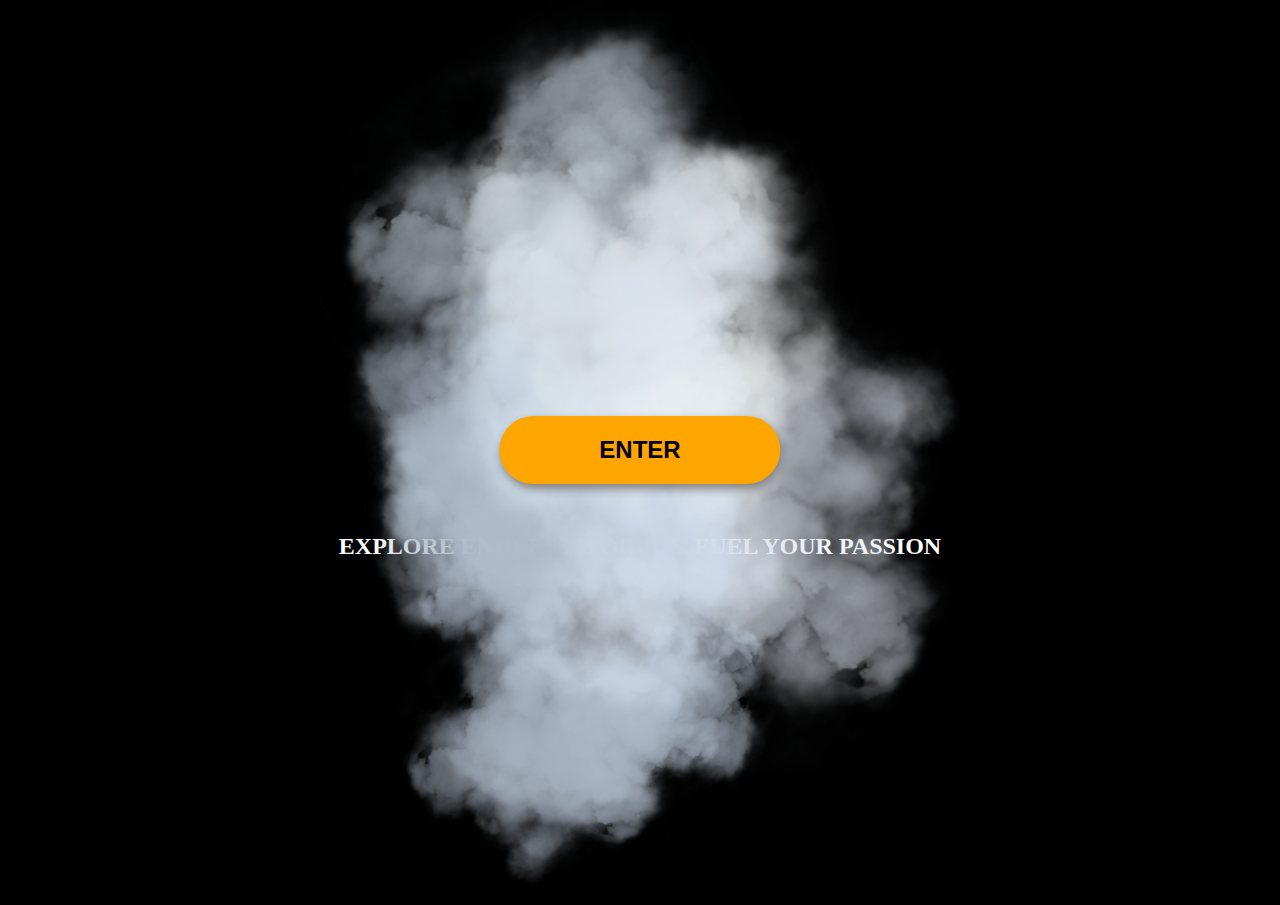
==== index.html @ e85dbc7e "switched names to see if I enter the new page first" ====
<!DOCTYPE html>
<html lang="en">
<head>
    <meta charset="UTF-8">
    <meta name="viewport" content="width=device-width, initial-scale=1.0">
    <title>GameHub</title>
    <link href="/css/smoke.css" rel="stylesheet">
    <link href="/css/landingpage.css" rel="stylesheet">
    <link rel="icon" type="image/x-icon" href="/images/GameHub_Logo_white_text.png">
</head>
<body>
    <h2 class="motivation-landing">EXPLORE ENDLESS WORLDS. FUEL YOUR PASSION</h2>
    <div class="landing-container"> <a href="/index.html"><button type="button" class="enter-index">ENTER</button></a>
        <img class="smoke-1" src="/images/pssmoke.png" alt="smoke">
    </div>
      
</body>
</html>
---- css/smoke.css ----
.smoke-1{
    width: 50%;
    height: 100%;
    object-fit:contain;
    margin-left: 25%;
    
    
}

@media screen and (max-width: 800px) {
    .smoke-1{
        width: 100%;
        margin-left: auto;
        margin-right: auto;
    }
    
}
.smoke-1{
    animation: smoke-1 7s linear infinite;
    }


@keyframes smoke-1 {
    0% {
        filter: blur(0px);
        transform:translateY(0px) scale(-1, 1);
        opacity: 0.2;
        transition: ease-in;
    }

    25% {
        filter: blur(1px);
        transform:translateY(-10px) scale(-1, 1.05);
        opacity: 0.5;
    }

    50% {
        filter: blur(3px);
        transform:translateY(-20px) scale(-1, 1.1);
        opacity: 1;
    }

    75% {
        filter: blur(5px);
        transform:translateY(-30px) scale(-1, 1.15);
        opacity: 0.5;
    }

    100% {
        filter: blur(7px);
        transform:translateY(-40px) scale(-1, 1.2);
        opacity: 0;
        animation-duration: 1s;
        transition: ease-out;
    }
}
---- css/landingpage.css ----
* {
    margin: 0;
    padding: 0;
    box-sizing: border-box;
  }

body{
    height: 100vh;
    background-color: black;
    display: flex;
    justify-content: center;
    align-items: center;
}

.landing-container {
    width: 100%;
    position: relative; 
  }

  .enter-index {
    background-color: orange;
    position: absolute; 
    top: 50%; 
    left: 50%; 
    transform: translate(-50%, -50%); 
    border: none;
    border-radius: 50px;
    padding: 20px 100px;
    z-index: 999;
    font-weight: 600;
    font-size: x-large;
    box-shadow: grey 2px 5px 10px;
  }

  .enter-index:hover{
   cursor: pointer;
    background-color: orange;
    box-shadow: inset black 2px 5px 10px;
  }

.motivation-landing{
    color: white;
    position: absolute;
    width: 700px;
    margin-top: 15%;
    text-align: center;
    box-shadow: black 5px 10px 10px 10px;
    font-size: x-large;

}

@media screen and (max-width: 800px) {
    .motivation-landing{
        width: 200px;
        padding: 20px;
        margin-top: 60%;
    }
}
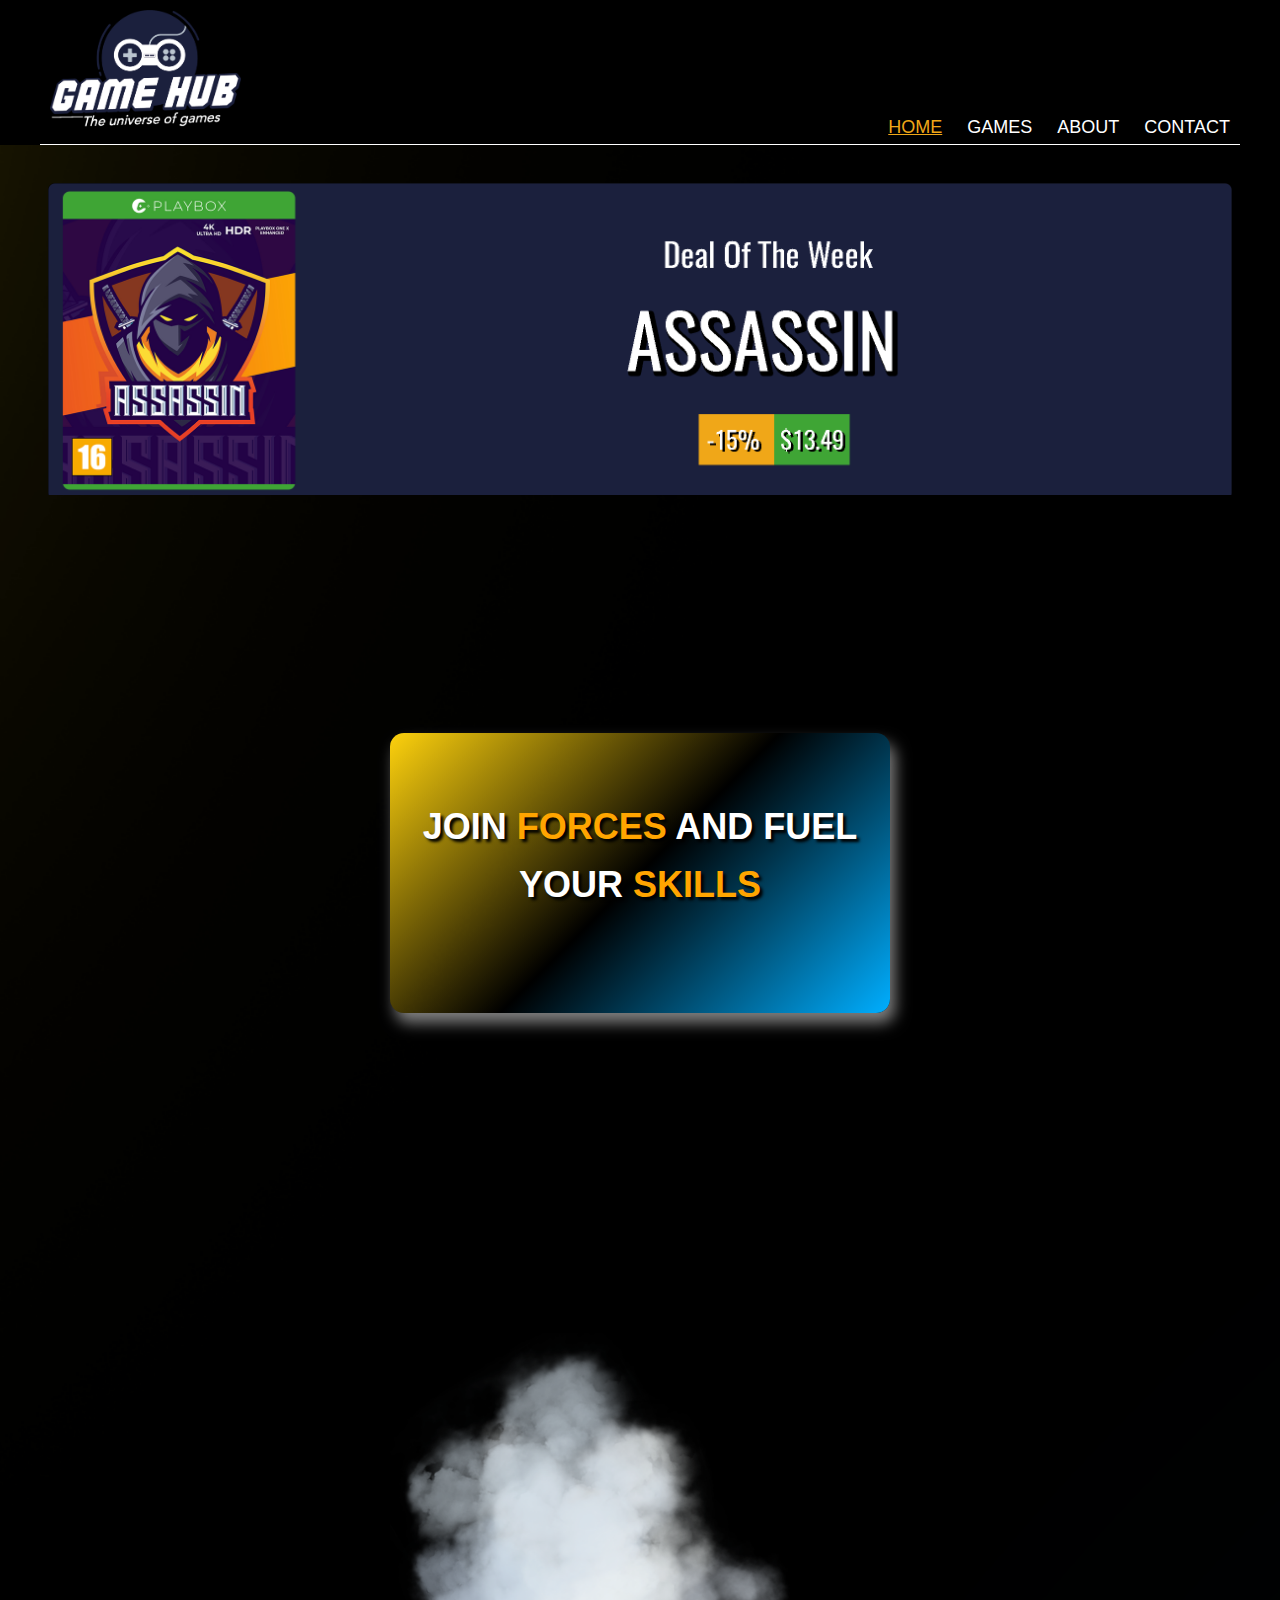
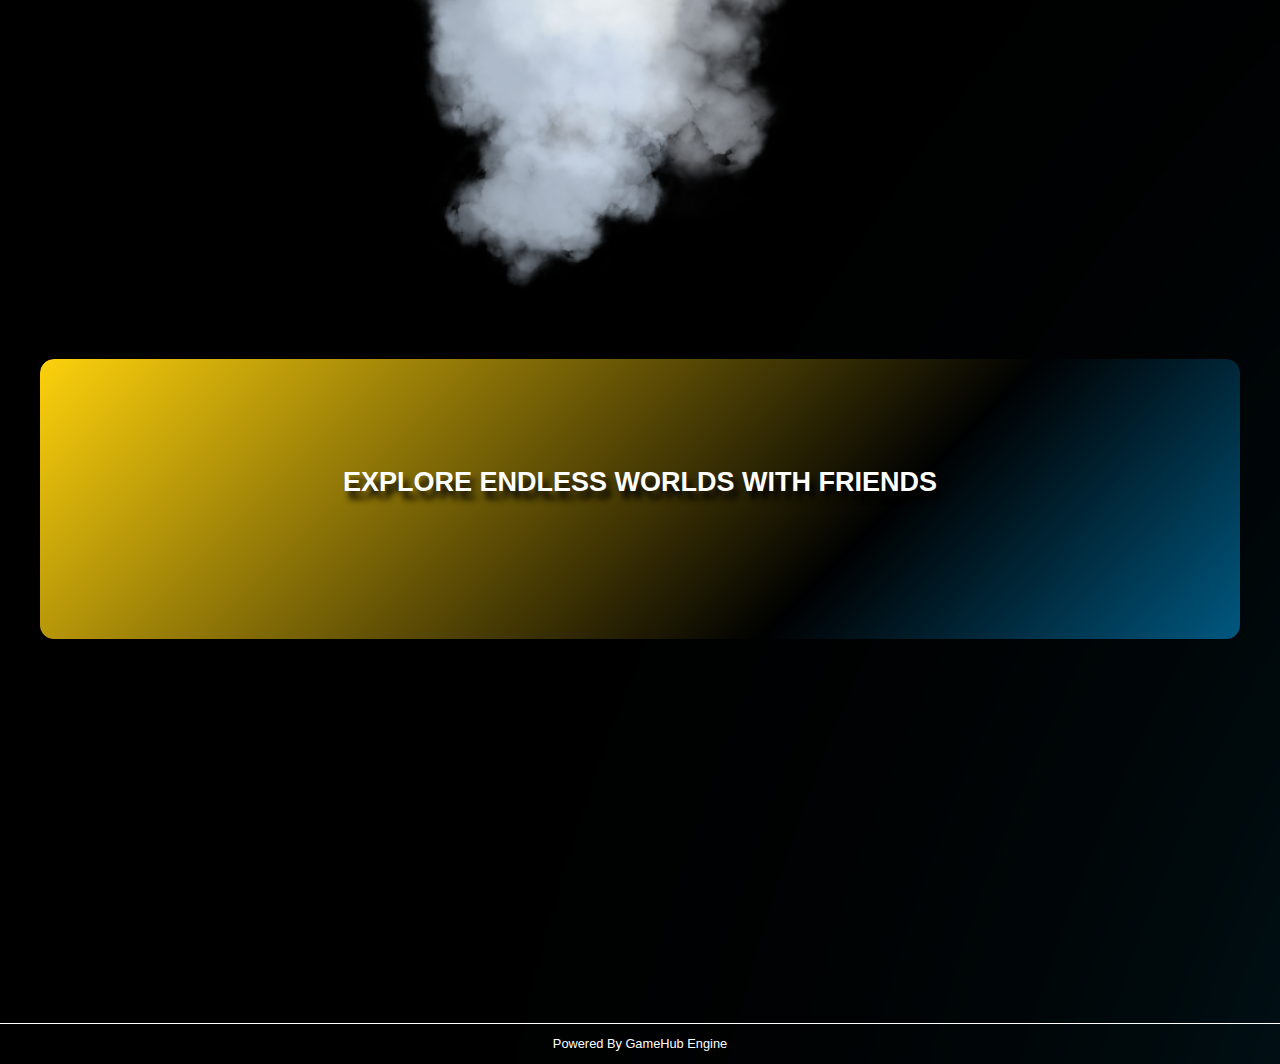
==== commit 4ac40803: "Removed landing/enterpage. Other fixes" ====
--- a/index.html
+++ b/index.html
@@ -1,18 +1,159 @@
-<!DOCTYPE html>
+<!doctype html>
 <html lang="en">
 <head>
-    <meta charset="UTF-8">
-    <meta name="viewport" content="width=device-width, initial-scale=1.0">
-    <title>GameHub</title>
-    <link href="/css/smoke.css" rel="stylesheet">
-    <link href="/css/landingpage.css" rel="stylesheet">
-    <link rel="icon" type="image/x-icon" href="/images/GameHub_Logo_white_text.png">
+  <title>GameHub</title>
+  <link rel="icon" type="image/x-icon" href="/images/GameHub_Logo_white_text.png">
+  <meta name="description"
+    content="A place for gamers to buy and sell used games. Look through our big catalouge of popular games!">
+  <meta name="viewport" content="width=device-width, initial-scale=1.0">
+  <meta charset="UTF-8">
+  <meta name="author" content="Kim-Andre Kaardal">
+  <link href="/css/styles.css" rel="stylesheet">
+  <link href="/css/slider.css" rel="stylesheet">
+  <link href="/css/smoke.css" rel="stylesheet">
+  <link href="/css/popup.css" rel="stylesheet">
+  <!-- <link href="/css/landingpage.css" rel="stylesheet"> -->
+  <link rel="preconnect" href="https://fonts.googleapis.com">
+  <link rel="preconnect" href="https://fonts.gstatic.com" crossorigin>
+  <!--<link href="https://fonts.googleapis.com/css2?family=Work+Sans:wght@400;700;900&display=swap" rel="stylesheet">-->
+  <link href="https://fonts.cdnfonts.com/css/helvetica-neue-55" rel="stylesheet">
+  <!--HOTJAR CODE-->
+  <!-- Hotjar Tracking Code for https://guileless-travesseiro-d051a0.netlify.app -->
+<script>
+  (function(h,o,t,j,a,r){
+      h.hj=h.hj||function(){(h.hj.q=h.hj.q||[]).push(arguments)};
+      h._hjSettings={hjid:3852595,hjsv:6};
+      a=o.getElementsByTagName('head')[0];
+      r=o.createElement('script');r.async=1;
+      r.src=t+h._hjSettings.hjid+j+h._hjSettings.hjsv;
+      a.appendChild(r);
+  })(window,document,'https://static.hotjar.com/c/hotjar-','.js?sv=');
+</script>
+  <script src="/js/index.js"></script>
+  <script src="/js/onlineplayers.js" defer></script>
 </head>
 <body>
-    <h2 class="motivation-landing">EXPLORE ENDLESS WORLDS. FUEL YOUR PASSION</h2>
-    <div class="landing-container"> <a href="/index.html"><button type="button" class="enter-index">ENTER</button></a>
+<header id="app-header">
+  <div id="app-header-content">
+      <a href="landingpage.html">
+        <img id="app-header-logo" src="/images/GameHub_Logo_white_text.png" alt="Business logo of gamehub">
+      </a>
+      <!--Because of not having a functional shoppingcart I commented this section out. I want to keep it for later-->
+        
+      <!-- <div class="shopping-cart-frame">
+        <a class="clickable-cart" href="checkout01.html">
+          <img id="cart-orange" src="images/Ikoner/cart-outline-orange.png" alt="orange image of shopping cart">
+          <img id="cart-white" src="images/Ikoner/cart-outline.png" alt="white image of shopping cart">
+        </a>
+      </div> -->
+  <nav class="desktop-nav">
+        <ul>
+          <li><a href="index.html" class="nav-item active">Home</a></li>
+          <li><a href="games.html" class="nav-item">Games</a></li>
+          <li><a href="about.html" class="nav-item">About</a></li>
+          <li><a href="contact.html" class="nav-item">Contact</a></li>
+        </ul>
+      </nav>
+    </div>
+  </header>
+  <div class="mobile-navbar">
+    <nav class="mobile-buttons">
+      <ul class="mobile-ul">
+        <li class="nav-item-mobile active-mobile"><a href="index.html">HOME</a></li>
+        <li class="nav-item-mobile"><a href="games.html">GAMES</a></li>
+        <li class="nav-item-mobile"><a href="about.html">ABOUT</a></li>
+        <li class="nav-item-mobile"><a href="contact.html">CONTACT</a></li>
+      </ul>
+    </nav>
+  </div>
+
+  <main class="main-view">
+    <div class="loadingSpinner" id="loadingIndicator"></div>
+      <div class="slider-frame">
+        <div class="slide-images">
+          <div class="slider-img-container">
+            <img src="images/games/index_png/Forge-legend.png" alt="sales image of the game Forge Legend">
+          </div>
+          <div class="slider-img-container">
+            <img src="images/games/index_png/Cyberpunk.png" alt="sales image of the game Cyberpunk">
+          </div>
+          <div class="slider-img-container">
+            <img src="images/games/index_png/Assassin.png" alt="sales image of the game Assassin">
+          </div>
+        </div>
+      </div>
+    <div class="mobile-content">
+      <!--Only shows in mobile view-->
+      <p class="start-gaming">START <span class=highlight>GAMING</span> TODAY</p>
+      <div class="games-btn">
+      </div>
+    </div>
+      <div class="game-catalogue" id="game-catalogue"></div>
+
+      
+
+      <div class="popup-container" id="openPopup">
+        <div class="popup-window">
+          <img class="controller-window" src="/images/controller.png">
+          <p><span class="coming-soon">!!!COMING SOON!!!</span><p>
+          <p>WE ARE CURRENTLY WORKING ON MAKING ONLINE GAMES READY FOR YOU!<br> Thank you for your patience</p>
+          <img class="popup-ghub-logo" src="/images/GameHub_Logo_white_text.png">
+          <button class="close-popup-btn" type="button" onclick="closePopup()">Close</button>
+        </div>
+      </div>
+
+      <div class="small-index-card-main-container">
+
+        <!-- <a class="index-card-2-link" href=""> -->
+          <div id="onlineplayersOnclick" id="openPopup"  onclick="openPopup()"class="index-card-container-small-2">
+            
+            
+          
+          <div class="gradient-text-container-small" id="openPopup">
+            <h1 class="gradient-text-skills">JOIN <span class="forces-indexcard-text">FORCES</span> AND FUEL<br> YOUR <span class="skills-indexcard-text">SKILLS</span></h1>
+            
+          </div>
+          <div class="card-background-small"></div>
+          
+        </div>
+
         <img class="smoke-1" src="/images/pssmoke.png" alt="smoke">
+
+        
+
+        <div class="index-card-container-small-1">
+
+          
+
+          <!-- <div class="gradient-text-container-small">
+            <h3 class="gradient-text-small"></h3>
+          </div>
+          <div class="card-background-small"></div> -->
+
+        </div>
+
+        
+
+        
+
+      </div>
+      <div class="index-card-container">
+        <div class="gradient-text-container">
+          <h2 class="gradient-text">EXPLORE ENDLESS WORLDS WITH FRIENDS </h2>
+        </div>
+        <div class="card-background"></div>
     </div>
-      
+
+   <!--  <h2 class="motivation-landing">EXPLORE ENDLESS WORLDS. FUEL YOUR PASSION</h2>
+    <div class="landing-container"> <a href="/landingpage.html"><button type="button" class="enter-index">ENTER</button></a>
+        <img class="smoke-1" src="/images/pssmoke.png" alt="smoke">
+    </div> -->
+
+  </main>
+  <p class="footer-text">Powered By GameHub Engine</p>
 </body>
-</html>+</html>
+
+
+
+
--- a/css/styles.css
+++ b/css/styles.css
@@ -0,0 +1,1432 @@
+*,
+*::before,
+*::after {
+    box-sizing: border-box;
+}
+
+:root {
+    --fw-normal: 400;
+    --fw-bold: 700;
+    --fw-black: 900;
+}
+
+
+body {
+    background-color: black;
+    background-image: url(/images/Bluryblue.png);
+    font-family: 'Helvetica Neue', sans-serif;
+    font-weight: 400;
+    font-size: 1.125rem;
+    line-height: 1.6;
+    margin: 0;
+    background-position: center; 
+  background-repeat: no-repeat; 
+  background-size: cover; 
+  min-height: 100vh;
+}
+
+#app-header {
+    width: 100%;
+    position: relative;
+    height: 145px;
+    background-color: rgb(0, 0, 0);
+}
+
+#bottom-line {
+    width: 100%;
+    position: relative;
+    border-bottom: 1px solid white;
+    padding-bottom: 5%;
+}
+
+.footer-text {
+    color: white;
+    font-size: 0.800rem;
+    font-weight: var(--fw-normal);
+    text-align: center;
+    padding: 10px;
+    border-top: 1px solid white;
+    margin-top: 30%;
+    margin-bottom: 0;
+    justify-content: flex-end;
+    
+}
+
+#app-header-content {
+    max-width: 1200px;
+    width: 100%;
+    max-height: 100%;
+    position: absolute;
+    left: 0;
+    right: 0;
+    margin-left: auto;
+    margin-right: auto;
+    display: flex;
+    flex-direction: row;
+    justify-content: space-between;
+    border-bottom: 1px solid white;
+}
+
+.main-view {
+    padding-top: 80px;
+    max-width: 1200px;
+    max-height: 100%;
+    margin: 0 auto;
+    margin-top: 0;
+    /* padding-bottom: 30px; */
+}
+
+#app-header-logo {
+    height: 140px; 
+    padding: 10px;
+}
+
+ul{
+    padding: 0;
+}
+
+nav {
+    margin-left: auto;
+    position: sticky;
+}
+ 
+nav li {
+    display: inline-block;
+  
+}
+
+.nav-item {
+    color: rgb(255, 255, 255);
+    text-decoration: none;
+    padding: 10px;
+    text-transform: uppercase;
+}
+
+nav a:hover {
+    text-decoration: underline;
+    color:#F0A718;
+    cursor: pointer;
+}
+
+.active {
+    text-decoration: underline ;
+    color:#F0A718;
+}
+
+nav{
+    vertical-align: top;
+    text-align: right;
+    padding: 0px;
+    margin: 0px;
+    margin-top: 95px;
+    display:inline-flex;
+}
+
+/*Index cards*/
+
+.index-card-container{
+    width: 100%;
+    height: 280px;
+    margin-top: 5%;
+    display: flex;
+    justify-content: space-between;
+    position: relative;
+    overflow: hidden;
+    border-radius: 14px;
+    padding: 0;
+    }
+
+
+
+.card-background{
+    background: rgb(203,186,107);
+    background: linear-gradient(135deg, rgb(253, 209, 13) 0%, rgba(0,0,0,0) 50%, rgb(0, 174, 255) 100%);
+    width:  100%;
+    height: 800px;
+    position: absolute;
+    top: 0px;
+    border-radius: 14px;
+    animation: moveGradient 6s linear alternate infinite;
+    transition: ease-in-out;
+    }
+
+.small-index-card-main-container{
+    margin: 0 auto;
+    max-width: 500px;
+    
+    display: grid;
+    grid-template-columns: repeat(auto-fill, minmax(800px, 1fr));
+    grid-auto-rows: auto;
+    /* gap: 30px;
+    
+    margin-top: 5%; */
+    
+   
+    
+    
+    
+}
+
+.index-card-container-small-1{
+    margin-top: -30%;
+    width: 500px;
+    /* height: 280px; */
+    
+    overflow: hidden;
+    border-radius: 14px;
+    
+    
+}
+
+.index-card-container-small-2{
+   
+    
+    border-radius: 14px;
+    box-shadow: inset 4px 4px 50px 4px #1d2220;
+    background: rgb(203,186,107);
+    background: linear-gradient(135deg, rgb(253, 209, 13) 0%, rgba(0,0,0,0) 50%, rgb(0, 174, 255) 100%);
+    width:  500px;
+    height: 280px;
+    position: relative;
+    margin-top: -75%;
+    
+    display: flex;
+    justify-content: center;
+    box-shadow: grey 5px 10px 15px;
+    
+   
+    
+    
+}
+
+.index-card-container-small-2:hover{
+    transform:rotate(6deg);
+    cursor: pointer;
+    box-shadow: white 0 0px 15px 3px ;
+    background-color:#1d2220;
+}
+
+.forces-indexcard-text{
+    color: orange;
+}
+
+.skills-indexcard-text{
+    color: orange;
+}
+
+
+
+@keyframes moveGradient {
+
+    0% {
+        top: 0px;
+        /* right: 0px; */
+        
+    }
+
+    100% {
+        /* right: 50px; */
+        top: -400px;
+    }
+}
+
+.gradient-text-container{
+    position: relative;
+    display: flex;
+    justify-content: center;
+    width: 100%;
+    top: 80px;
+}
+
+.gradient-text{
+    color: white;
+    position: relative;
+    justify-content: space-between;
+    display: flex;
+    text-align: center;
+    z-index: 1000;
+    font-family:Arial, Helvetica, sans-serif;
+    text-shadow: 5px 8px 6px  black;
+}
+
+.gradient-text-skills{
+    color: white;
+    position: relative;
+    text-align: center;
+    z-index: 1000;
+    font-family:Arial, Helvetica, sans-serif;
+    text-shadow: 3px 3px 3px  black;
+    margin-top: 15%;
+}
+
+
+
+/* .index-card-2{
+    background-image: url(/images/gaming-index-card.jpg);
+    width: 45%;
+    height: 100%;
+    background-size: cover;
+    background-repeat: no-repeat;
+    background-position: center;
+    border-radius: 14px;
+    transform: scale(0.9);
+    cursor: pointer;
+}
+
+.index-card-2:hover{
+    transform:rotate(10deg);
+} */
+
+/*images displayed on home page starts here*/
+
+.game-catalogue {
+    width: 100%;
+    display: flex;
+    display: inline-flex;
+    flex-wrap: wrap;
+    justify-content: center;
+    justify-content: space-between;
+    margin-top: -3%;
+    padding: 5px;
+    padding-top: 50px;
+    gap: 90px;
+    color: white;
+}
+
+.ping-pong {  
+    background-image: url(/images/games/GameHub_covers.jpg);  /*JS API*/
+}
+
+.furious {
+    background-image: url(/images/games/GameHub_covers4.jpg); /*JS API*/
+}
+
+.super-duper {
+    background-image: url(/images/games/GameHub_covers2.jpg) /*JS API*/
+}
+
+.assassin {
+    background-image: url(/images/games/GameHub_covers5.jpg) /*JS API*/
+}
+
+.space-war {
+    background-image: url(/images/games/GameHub_covers6.jpg) /*JS API*/
+}
+
+.racing {
+    background-image: url(/images/games/GameHub_covers7.jpg); /*JS API*/
+}
+
+.cyberpunk{
+    background-image: url(/images/games/GameHub_covers9.jpg); /*JS API*/
+}
+
+.game-cover:hover {
+    opacity: 70%;
+    } 
+
+.bluryblue {
+    width: 100%;
+    display: flex;
+    
+}
+
+.shopping-cart-frame{
+    position: relative;
+    width: 25px;
+    height: 25px;
+    margin:0;
+    padding:0;
+}
+
+.shopping-cart-frame{
+    margin-top: 113px;
+    margin-left: 50.3%; 
+}
+
+.shopping-cart-frame img{
+    position: absolute;
+    width: 100%;
+    height: 100%;
+    object-fit: cover;
+    transition: 0ms;
+}
+
+.shopping-cart-frame #cart-white:hover{
+    opacity: 0;
+    cursor: pointer;
+}
+
+.game-cover-background {
+    width: 218px;
+    height: 280px;
+    margin: 5px;
+    border-radius: 14px;
+}
+ 
+
+.game-cover {
+    width: 100%;
+    height: 100%;
+    background-size: cover;
+    background-repeat: no-repeat;
+    background-position: center;
+    border-radius: 14px;
+    cursor: pointer;
+}
+
+.games-infotext-bottom{
+    color: white;
+    background-color: #f3f3f323;
+    margin-top: 20%;
+    border-radius: 14px;
+    padding-top: 20px;
+    padding-bottom: 20px;
+    text-align: center;
+    font-family: Arial, Helvetica, sans-serif;
+}
+
+.contact-form-games{
+    color: orange;
+    text-decoration: underline;
+}
+.game-cover:hover{
+    scale: 1.07;
+}
+
+.mobile-content {
+    visibility: hidden;
+    height: 100%;
+    width: 100%;
+}
+
+.start-gaming{
+    color: white;
+    text-align: center;
+    font-size: 1.3rem;
+}
+
+.highlight{
+    color: #F0A718;
+}
+
+.mobile-navbar{
+    
+    margin: 0;
+    padding: 0;
+    display: block;
+    width: 60px;
+    margin-left: 80%;
+    display:none;
+    }
+
+    .used-games-info-text p{
+        color:#F0A718;
+        display: flex;
+        justify-content: center;
+        padding: 50px;
+        text-align: center;
+        font-size: x-large;
+    }
+
+   
+  
+
+
+.index-card-2-link{
+    padding: 0;
+    margin: 0;
+    text-decoration: none;
+   
+}
+
+
+
+@media screen and (max-width: 800px) {
+
+    .maps{
+        width: 90%;
+        justify-content: center;
+        margin-left: 5%;
+    }
+
+    .contact-form{
+        width: 95%;
+
+    }
+
+    .contact-form-container{
+        width: 90%;
+        margin-left: auto;
+        margin-right: auto;
+
+
+        
+    }
+
+    .contact-form-left{
+        width: 100%;
+    }
+
+    .contact-input{
+        width: 150%;
+        margin-left: -25%;
+        text-align: center;
+    }
+
+    .contact-message{
+        width: 150%;
+        margin-left: -25%;
+       
+    }
+
+    .index-card-container{
+        margin-top: 50%;
+    }
+
+   /*  .index-card-container-small-2:hover{
+        transform: none;
+        box-shadow: none;
+        grid: none;
+        margin: 0;
+        padding: 0; 
+       } */
+
+    .index-card-container-small-2{
+        font-size: x-small;
+        height: 205px;
+        width: 400px;
+        margin-top: 1%;
+        display: grid none;
+        grid-template-columns: none;
+        margin-left: auto;
+        margin-right: auto;
+
+    }
+
+    .small-index-card-main-container{
+        display: block;
+        grid-template-columns: none;
+
+       
+    }
+
+    
+
+    textarea{
+        display: block;
+    }
+
+    .text-container p{
+        font-size: medium !important;
+    }
+
+    .desktop-nav{
+        visibility: hidden;
+    }
+
+    .mobile-navbar{
+        visibility: visible;
+        margin-top: -240px;
+        display:flex;
+        justify-content: space-around;
+
+    }
+
+    .nav-item-mobile {
+        background-color: #5bc7e7;
+        border-radius: 14px;
+        width: 20vw;
+        text-align: center;
+        
+        font-size: small;
+    }
+
+
+    .nav-item-mobile a{
+        color: #000000;
+        text-decoration: none;
+        font-weight: 500;
+    }
+
+    .active-mobile {
+        background-color: #F0A718;
+    }
+
+    #mobilegames{
+        
+        background-color: #007CA3;
+        border-radius: 14px;
+        
+        
+    }
+
+    .mobilegames-active{
+        background-color: #F0A718;
+        border-radius: 14px;
+        
+    }
+
+    .mobile-ul{
+        color: black;
+        padding: 0;
+    }
+
+    #mobileabout{
+        background-color: #007CA3;
+        border-radius: 14px;
+    }
+
+    #mobilecontact{
+        background-color: #007CA3;
+        border-radius: 14px;
+    }
+    
+    .game-cover-background {
+        height: 300px;
+        flex: 1 0 300px;
+       
+    }
+
+    .game-catalogue{
+        justify-content: center;
+    }
+
+    #app-header-logo {
+        max-width: flex;
+    }
+
+    #app-header {
+        font-size: 0.5em;
+    }
+
+    .main-view {
+        width: 100%;
+    }
+
+    .mobile-content {
+        visibility: visible;
+    }
+
+    .footer-text {
+        font-size: 0.400rem;
+    }
+
+   .shopping-cart-frame{
+    position: absolute;
+    display: flex;
+    width:15px;
+    height:15px;
+   }
+
+   .game-catalogue{
+    margin-top:2%;
+   }
+
+   #pingpong-text-big{
+    font-size: 0.4rem;
+   }
+
+   #pingpong-text-small{
+    font-size: 0.7rem;
+}
+
+#furious-text-big{
+    font-size: 0.4rem;
+}
+
+#superduper-text-big{
+    font-size: 0.4rem;
+}
+
+#assassin-text-big{
+    font-size: 0.4rem;
+}
+
+.spaced-row{
+    max-height: 36px;
+}
+
+}
+
+.text-container p{
+    display: flex;
+    flex-direction: column;
+    margin-left: auto;
+    margin-right: auto;
+    width: 50%;
+    color: white;
+    text-align: center;
+    padding: 0px;
+    font-size:x-large;
+}
+
+.gamehub-orange{
+    color:#F0A718;
+    font-size: xx-large;
+    }
+
+
+
+
+/*IMAGES AND TEXT UNDER SLIDER FRAME*/
+
+.pingpong-text{
+    color: white;
+}
+
+#pingpong-text-big{
+    padding: 0;
+    margin: 0;
+    display: flex;
+    font-size: 1.5rem;
+}
+
+#pingpong-text-small{
+    color:white;
+    font-size: 1rem;
+    display: flex;
+    padding: 0;
+    margin: 0;
+    
+}
+
+.spaced-row{
+    position: relative; 
+    display: flex;
+    justify-content: space-between;
+    flex-direction: row;
+    max-width: 300px;
+    padding: 5px;
+}
+
+
+.pingpong-button{
+    background: green;
+    max-width: fit-content;
+    text-align: center;
+    border-radius: 10%;
+    color: white;
+    padding: 5%;
+    cursor: pointer;
+    border: none;
+    flex-basis: 20%;
+    
+}
+
+.pingpong-button:hover{
+    background: rgb(0, 59, 0)
+}
+
+.furious-button{
+    background: green;
+    max-width: fit-content;
+    text-align: center;
+    border-radius: 10%;
+    color: white;
+    padding: 5%;
+    cursor: pointer;
+    border: none;
+    flex-basis: 20%;
+}
+
+.furious-button:hover{
+    background: rgb(0, 59, 0)
+}
+
+#furious-text-small, #furious-text-big{
+    color: white;
+}
+
+.spaced-row-furious{
+    position: relative;
+    display: flex;
+    justify-content: space-between;
+    flex-direction: row;
+    max-width: 300px;
+    padding: 5px;
+    max-height: 51.59px
+}
+
+#furious-text-big{
+    padding: 0;
+    margin: 0;
+    display: flex;
+    font-size: 1.5rem;
+}
+
+#furious-text-small{
+    font-size: 1rem;
+    display: flex;
+    padding: 0;
+    margin: 0;
+}
+
+.superduper-button{
+    background: green;
+    max-width: fit-content;
+    text-align: center;
+    border-radius: 10%;
+    color: white;
+    padding: 5%;
+    cursor: pointer;
+    border: none;
+    flex-basis: 20%;
+}
+
+.superduper-button:hover{
+    background: rgb(0, 59, 0)
+}
+
+.spaced-row-superduper{
+    position: relative;
+    display: flex;
+    justify-content: space-between;
+    flex-direction: row;
+    max-width: 300px;
+    padding: 5px;
+    max-height: 51.59px
+}
+
+#superduper-text-small, #superduper-text-big{
+    color: white;
+}
+
+#superduper-text-big{
+    padding: 0;
+    margin: 0;
+    display: flex;
+    font-size: 1.5rem;
+}
+
+#superduper-text-small{
+    font-size: 1rem;
+    display: flex;
+    padding: 0;
+    margin: 0;
+}
+
+.assassin-button{
+    background: green;
+    max-width: fit-content;
+    text-align: center;
+    border-radius: 10%;
+    color: white;
+    padding: 5%;
+    cursor: pointer;
+    border: none;
+    flex-basis: 20%;
+}
+
+.assassin-button:hover{
+    background: rgb(0, 59, 0)
+}
+
+.spaced-row-assassin{
+    position: relative;
+    display: flex;
+    justify-content: space-between;
+    flex-direction: row;
+    max-width: 300px;
+    padding: 5px;
+    max-height: 51.59px
+}
+
+#assassin-text-big, #assassin-text-small{
+    color: white; 
+}
+
+#assassin-text-big{
+    padding: 0;
+    margin: 0;
+    display: flex;
+    font-size: 1.5rem;
+}
+
+#assassin-text-small{
+    font-size: 1rem;
+    display: flex;
+    padding: 0;
+    margin: 0;
+}
+
+/* input {
+    background-color: rgb(255, 255, 255);
+    padding: 5px;
+    
+    
+}
+ */
+.contact-form-container{
+    background-color:  rgba(255, 255, 255, 0.192);
+    border-radius: 14px;
+    padding: 50px;
+    text-align: center;
+    justify-content: center;
+    display: flex;
+    flex-direction: column;
+}
+
+
+.message-text{
+    margin: 0;
+    padding: 0;
+}
+
+textarea{
+    margin: 0;
+    padding: 0;
+    width: 100%;
+}
+
+.contact-form{
+    display: flex;
+    flex-direction: column;
+    justify-content: center;
+    transform: translate(25%);
+
+    
+}
+
+.contact-form-logo{
+    display: flex;
+    flex-direction: column;
+    width: 50%;
+    padding: 20px;
+   
+}
+
+.contact-input{
+    padding:20px;
+    border-radius: 50px;
+    text-transform: uppercase;
+    margin-top: 5px;
+    
+
+}
+
+.contact-message{
+    border-radius: 20px;
+    text-transform: uppercase;
+    padding: 20px;
+    margin-top: 5px;
+}
+
+.contact-message:focus{
+    background-color: rgb(231, 252, 252);
+    outline-color: orange;
+    border: none;
+}
+
+.contact-input:focus{
+    background-color: rgb(231, 252, 252);
+    outline-color: orange;
+    border: none;
+}
+
+.contact-form-left{
+    flex-direction: column;
+    display: flex;
+    padding: 5px;
+    width: 50%;
+    margin-left: 0%;
+}
+
+.submit-contact-btn{
+    background-color: #F0A718;
+    color: rgb(0, 0, 0);
+    font-size: large;
+    font-weight: 500;
+    border: none;
+    margin-top: 3%;
+    border-radius: 50px;
+    padding-left: 100px;
+    padding-right: 100px;
+    padding-top: 10px;
+    padding-bottom: 10px;
+}
+
+.submit-contact-btn:hover{
+    cursor: pointer;
+    transform: scale(1.05);
+    background-color: greenyellow;
+}
+
+.contactus-headline{
+    display: flex;
+    justify-content: center;
+    color: rgb(255, 255, 255);
+    font-size: xx-large;
+}
+
+.checkout-image-cyberpunk img{
+    display: flex;
+    width: 35%;
+    border-radius: 14px;
+    padding: 0px;
+    margin-top: 0;
+    margin-left: 33%;
+    
+}
+
+.cyberpunk-headline-text p{
+    color: rgb(238, 165, 31);
+    font-size: xx-large;
+    display: flex;
+    justify-content: center;
+    flex-direction: row; 
+      
+}
+
+.cart-price-tag{
+    display: flex;
+    justify-content: center;
+    
+    
+}
+
+.price{
+    color: rgb(22, 231, 22);
+    font-size: x-large;
+    padding: 0;
+    margin: 0;
+    border-bottom: 1px solid white;
+    border-top: 1px solid white;
+}
+
+.add-cart-container{
+    display: flex;
+    justify-content: center;
+}
+
+.add-btn{
+    background-color: #F0A718;
+    padding-top: 1%;
+    padding-bottom: 1%;
+    padding-left: 3%;
+    padding-right: 3%;
+    border-radius: 50px;
+    border: none;
+    cursor: pointer;
+    font-weight: 900;
+    display: flex;
+    }
+
+    .add-btn:hover{
+        background-color: green;
+        padding-top: 1%;
+        padding-bottom: 1%;
+        padding-left: 3%;
+        padding-right: 3%;
+        border-radius: 50px;
+        border: none;
+        cursor: pointer;
+        font-weight: 900;
+        display: flex;
+        }
+    
+
+
+
+.cyberpunk-info-text{
+    width: 50%;
+    margin-left: 25%;
+    flex-direction: column;
+    color: white; 
+    display: flex;
+    text-align: center;
+    padding: 5px;
+}
+
+iframe{
+    width: 1200px;
+    height: 600px;
+    display: flex;
+    border: none;
+}
+    
+
+.maps{
+    display: flex;
+    margin-top: 5%;
+    background-color:  rgba(255, 255, 255, 0.192);
+    border-radius: 14px;
+    
+    
+
+}
+
+.visit-us-adress{
+    color: white;
+    text-align: center;
+    padding: 15px;
+    font-size: x-large;
+
+}
+
+.add-to-cart-a{
+    text-decoration: none;
+    width: 50px;
+}
+
+.add-to-cart-container {
+    margin: 50px auto;
+    padding: 20px;
+    max-width: 500px;
+    background-color: #ffffff;
+    color:rgb(0, 0, 0);
+}
+
+.add-to-cart-container p{
+    font-size: x-large;
+}
+
+table {
+    border-collapse: collapse;
+    width: 100%;
+}
+
+
+td {
+    padding: 10px;
+    text-align: left;
+    color: solid #007CA3;
+    border-bottom: 1px solid #ccc;
+}
+
+.total p {
+    color: black;
+    text-align: right;
+    padding-top: 10px;
+}
+
+.item-price{
+    position: relative;
+    display: flex;
+    width: 100%;
+    flex-direction: row;
+    justify-content:space-between ;
+    color: black;
+    font-size: large;
+}
+
+.purchase-confirm-container{
+    display: flex;
+    justify-content: center;
+    
+}
+
+.purchase-confirm{
+    background-color: rgb(22, 231, 22);
+    border: none;
+    border-radius: 50px;
+    padding-top: 10px;
+    padding-bottom: 10px;
+    padding-left: 25px;
+    padding-right: 25px;
+    font-weight: 700;
+}
+
+.purchase-confirm:hover{
+    background-color: rgb(22, 231, 22);
+    border: none;
+    border-radius: 50px;
+    padding-top: 20px;
+    padding-bottom: 20px;
+    padding-left: 45px;
+    padding-right: 45px;
+    font-size: x-large;
+    margin: 0;
+    cursor: pointer;
+}
+
+.checkout03-btn{
+    text-decoration: none;
+}
+
+.checkmark-container{
+    display: flex;
+    width: 20%;
+     }
+
+figure{
+    
+    display: flex;
+    justify-content: center;
+    
+
+    
+}
+
+.about-gamehub-logo{
+    width: 50%;
+    display: flex;
+    filter:blur(3px);
+    opacity: 40%;
+    
+    
+}
+
+.clickable-cart{
+    margin: 0;
+    padding: 0;
+}
+
+.usedgames-container{
+    display: flex;
+    justify-content: center;
+    padding: 100px;
+    
+}
+
+.usedgames-button{
+    background-color: orange;
+    border: none;
+    border-radius: 50px;
+    cursor: pointer;
+    padding-top: 10px;
+    padding-bottom: 10px;
+    padding-left: 25px;
+    padding-right: 25px;
+    font-weight: 700;
+    
+
+
+}
+
+.usedgames-button:hover{
+    background-color: green;
+    color: white;
+    border: none;
+    border-radius: 50px;
+    cursor: pointer;
+    padding-top: 10px;
+    padding-bottom: 10px;
+    padding-left: 25px;
+    padding-right: 25px;
+    font-weight: 700;
+}
+
+.usedgames-a{
+    text-decoration: none;
+}
+
+.some-icons{
+    display: flex;
+    flex-direction: row;
+    padding: 5px;
+    
+}
+
+.facebook{
+    width: 3%;
+    margin: 5px;
+    
+}
+
+.instagram{
+    width: 3%;
+    margin: 5px;
+}
+
+.twitter{
+    width: 3%;
+    margin: 5px;
+}
+
+/*JS styles Details page*/
+
+@media screen and (max-width: 800px) {
+
+    .description-textbox{
+        font-size: smaller;
+    }
+
+    p{
+        font-size: smaller;
+    }
+
+    #displayedGameTitle{
+        font-size: larger;
+    }
+
+    h3{
+        font-size: smaller;
+    }
+
+    
+
+    
+}
+
+#displayedGameTitle{
+    color: white;
+    
+}
+
+.game-title{
+    color: white;
+    display: column;
+    text-align: center;
+    margin-left: 1%;
+    margin-right: 1%;
+}
+
+
+
+.displayedImg{
+    width: 50%;
+    border-radius: 14px;
+}
+
+.description-textbox{
+    width: 80%;
+    display: flex;
+    margin-left: auto;
+    margin-right: auto;
+}
+
+
+
+.background-info{
+    background-color: rgba(255, 255, 255, 0.151);
+    padding-top: 10px;
+    padding-left: 3px;
+    padding-right: 3px;
+    padding-bottom: 10px;
+    margin-top: 3%;
+    margin-left: 1%;
+    margin-right: 1%;
+    border-radius: 14px;
+    margin-bottom: 20%;
+    
+}
+
+.price-tag{
+    background-color: #3498db7c;
+    border-radius: 14px;
+    padding: 5px;
+    margin-left: 10px;
+    
+    
+}
+
+.game-text{
+    position: absolute;
+    display: flex;
+    justify-content: space-between;
+    flex-direction: row;
+    text-align: center;
+}
+
+.gameshtml-text{
+    font-family: Arial, Helvetica, sans-serif;
+    color: white;
+    text-align: center;
+    padding-bottom: 50px;
+    padding-top: 50px;
+    background-color: #f3f3f333;
+    border-radius: 14px;
+}
+
+.games-color{
+    color: rgb(223, 117, 18);
+    font-size: xx-large;
+}
+
+.about-image-container{
+    width: 100%;
+    justify-content: center;
+    padding: 10px;
+   
+    
+    
+
+}
+
+.about-image-content{
+    position: relative;
+    display: flex;
+    flex-wrap: wrap;
+    justify-content: center;
+    gap: 20px;
+
+}
+
+.image01{
+    object-fit: cover;
+    width: 350px;
+    height: 400px;
+    border-radius: 14px;
+    
+    
+}
+
+.image02{
+    object-fit: cover;
+    width: 350px;
+    height: 400px;
+    border-radius: 14px;
+}
+
+.image03{
+    object-fit: cover;
+    width: 350px;
+    height: 400px;
+    border-radius: 14px;
+}
+
+
+/*Loading indicator*/
+
+
+
+.loadingSpinner {
+    border: 20px solid #f3f3f3; 
+    border-top: 20px solid #3498db; 
+    border-radius: 50%;
+    position: fixed;
+    margin-left: 20%;
+    
+    
+    margin-top: 10%;
+    
+    transform: translateX(-50%);
+    width: 200px;
+    height: 200px;
+    animation: spin 2s linear infinite;
+    z-index: 1010;
+
+ 
+    
+    
+  }
+  
+  @keyframes spin {
+    0% { transform: rotate(0deg); }
+    100% { transform: rotate(360deg); }
+  }
+
+  #loadingIndicator{
+    display: none; 
+    }
+
+
+
+
+
+
+
+
+
+    
+
+
+
+
+
+
+    
+
+    
+
--- a/css/slider.css
+++ b/css/slider.css
@@ -0,0 +1,55 @@
+/*SLIDER OF "DEAL OF THE WEEK" STARTS HERE*/    
+
+.slider-frame {
+    overflow: hidden;
+    max-height: 320px;
+    width: 100%;
+    max-width: 100%;
+    margin-left: 0px;
+    margin-top: -50px;
+    justify-content: center;
+    display: flex;
+}
+
+/*-------SLIDE ANIMATION----------*/
+
+@-webkit-keyframes slide_animation {
+    0% {left:0px}
+    10% {left:0px}
+    20% {left:100%}
+    30% {left:100%}
+    40% {left:200%}
+    50% {left:200%}
+    60% {left:100%}
+    70% {left:100%}
+    80% {left:0px}
+    90% {left:0px}
+    100% {left:0px}
+}
+
+.slide-images {
+    width: 300%;
+    max-height: 320px;
+    position: absolute;
+     margin: 0 0 0 -200%;
+    position: relative;
+    -webkit-animation-name: slide_animation;
+    -webkit-animation-duration: 30s;
+    -webkit-animation-iteration-count: infinite;
+    -webkit-animation-direction: alternate;
+    -webkit-animation-play-state: running; 
+    cursor:pointer;
+}
+
+.slider-img-container {
+    max-height: 320px;
+    width: 33.3333%;
+    position: relative;
+    float: left;
+    padding: 8px;
+}
+
+.slider-img-container img {
+    max-width: 100%;
+}
+
--- a/css/smoke.css
+++ b/css/smoke.css
@@ -2,16 +2,16 @@
     width: 50%;
     height: 100%;
     object-fit:contain;
-    margin-left: 25%;
+    
     
     
 }
 
 @media screen and (max-width: 800px) {
     .smoke-1{
-        width: 100%;
-        margin-left: auto;
-        margin-right: auto;
+        width: 50%;
+        margin-left: 25%;
+        margin-top: 8%;
     }
     
 }
--- a/css/popup.css
+++ b/css/popup.css
@@ -0,0 +1,80 @@
+.popup-container{
+    background-color: rgb(67, 198, 221);
+    margin-left: auto;
+    margin-right: auto;
+    border-radius: 14px;
+    visibility: hidden;
+    
+
+    }
+
+    .open-popup{
+        background-color: rgb(156, 172, 175);
+        transform: translate(0%, 50%);
+        margin-left: 3%;
+        margin-right: 3%;
+        position: relative;
+        border-radius: 14px;
+        z-index: 1100;
+        visibility: visible;
+        box-shadow: orange 1px 3px  15px 10px;
+       
+        
+        
+        
+    
+        }
+
+.controller-window{
+    width: 20%;
+    display: flex;
+    margin-top: -10%;
+    transform: translate(-50%,-50%);
+    margin-left: 50%;
+}
+
+.popup-window{
+    text-align: center;
+    font-weight: 900;
+    font-size: x-large;
+    color: rgb(0, 0, 0);
+    /* text-shadow: black 3px 2px ; */
+    }
+
+.coming-soon{
+    color: red;
+    text-shadow: black 2px 2px 2px;
+    font-size: xx-large;
+}
+
+.popup-ghub-logo{
+    width: 40%;
+    margin-top: 8%;
+    padding: 10px;
+    opacity: 50%;
+    filter: blur(3px)
+}
+
+.close-popup-btn{
+    color: rgb(255, 255, 255);
+    background-color: rgb(255, 47, 47);
+    text-decoration: none;
+    font-size: large;
+    font-weight: 600;
+    border: none;
+    text-transform: uppercase;
+    padding: 15px 100px;
+    display: flex;
+    flex-direction: row;
+    margin-left: auto;
+    margin-right: auto;
+    border-radius: 50px;
+    box-shadow: grey 5px 5px 10px;
+    cursor: pointer;
+
+}
+
+.close-popup-btn:hover{
+    background-color: rgb(119, 185, 19);
+    transform: scale(1.05);
+}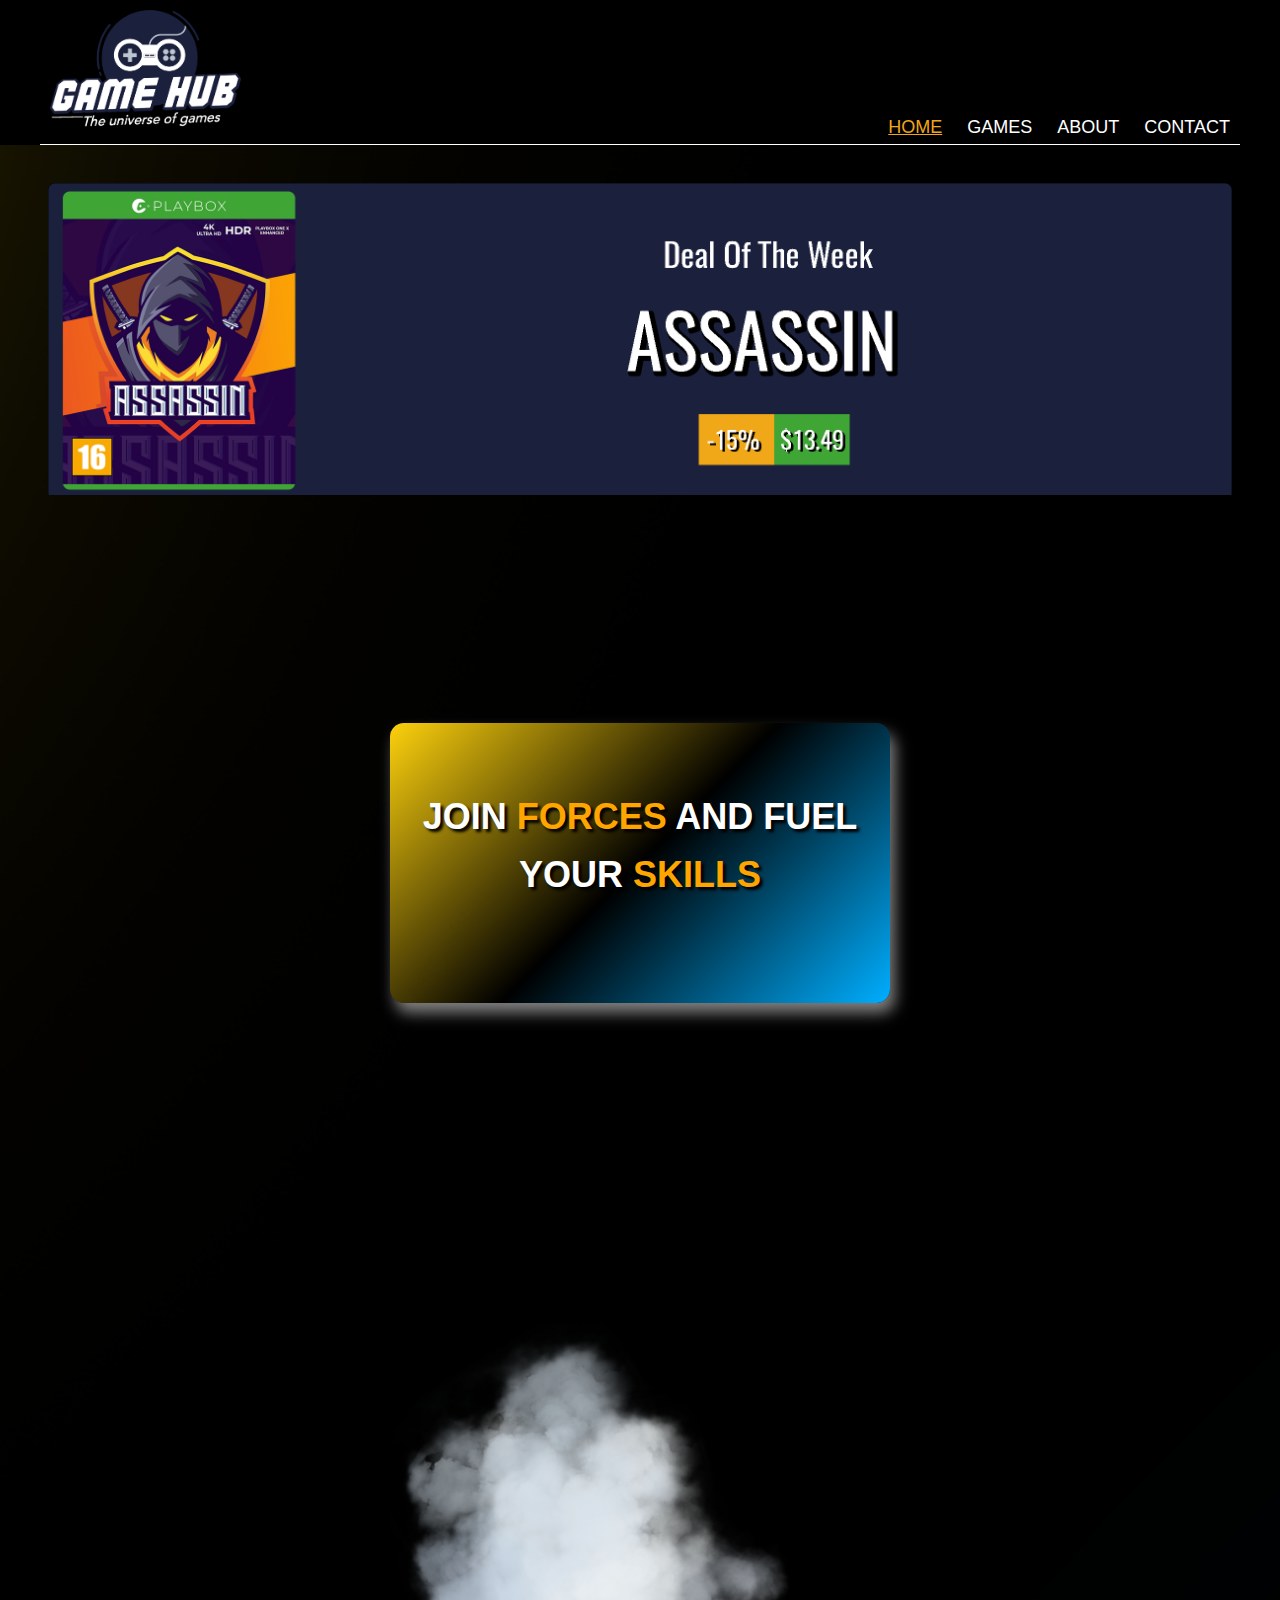
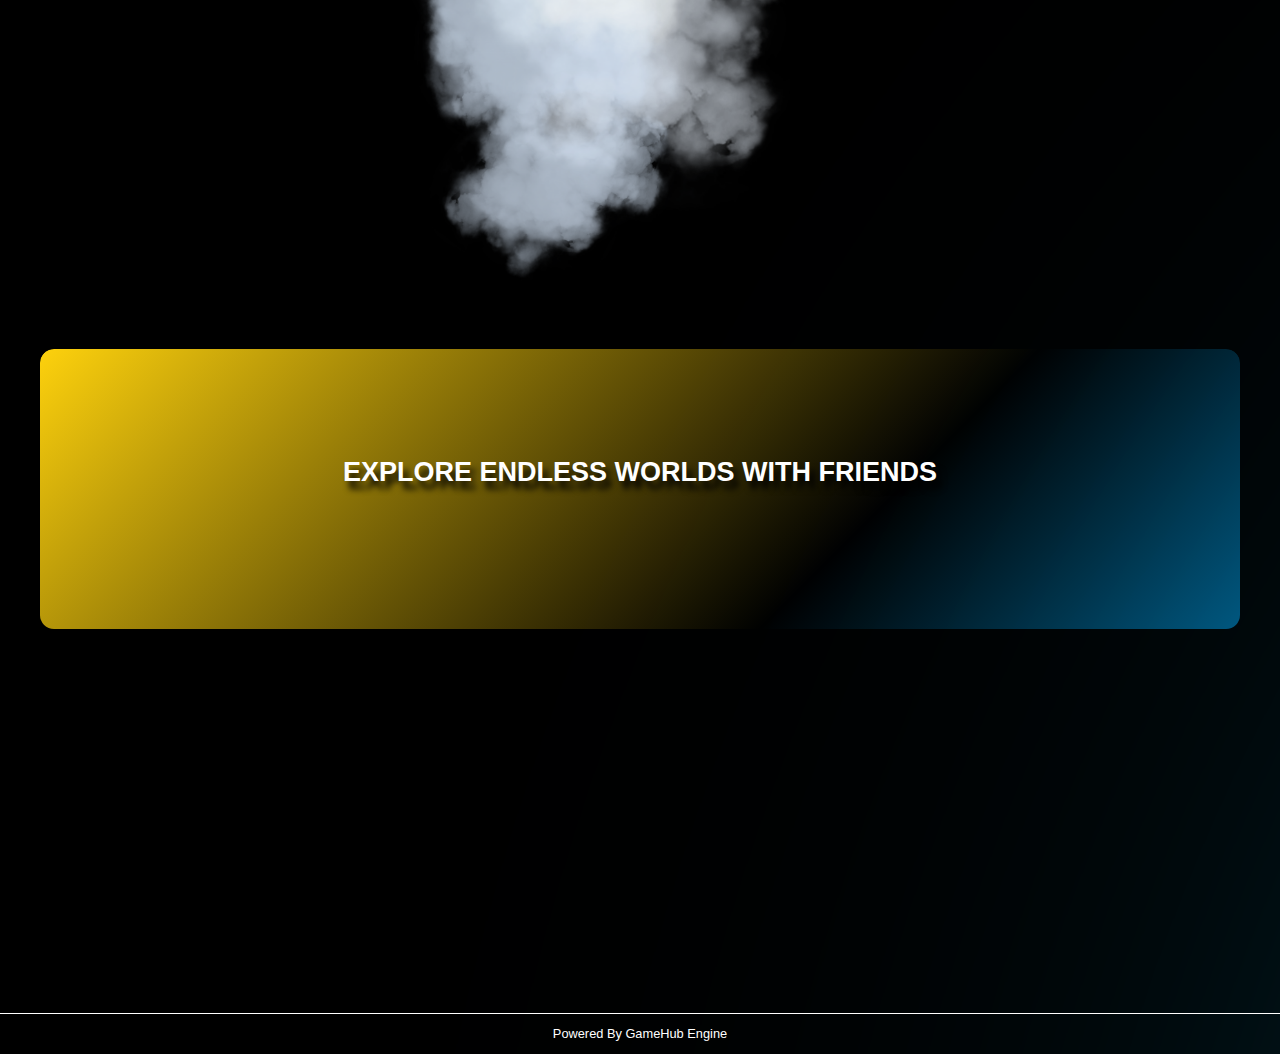
==== commit 59980a71: "changed the landingpage to index page" ====
--- a/index.html
+++ b/index.html
@@ -35,7 +35,7 @@
 <body>
 <header id="app-header">
   <div id="app-header-content">
-      <a href="landingpage.html">
+      <a href="index.html">
         <img id="app-header-logo" src="/images/GameHub_Logo_white_text.png" alt="Business logo of gamehub">
       </a>
       <!--Because of not having a functional shoppingcart I commented this section out. I want to keep it for later-->
@@ -72,7 +72,7 @@
       <div class="slider-frame">
         <div class="slide-images">
           <div class="slider-img-container">
-            <img src="images/games/index_png/Forge-legend.png" alt="sales image of the game Forge Legend">
+            <img src="images/games/index_png/Forge-legend.png" id="" alt="sales image of the game Forge Legend">
           </div>
           <div class="slider-img-container">
             <img src="images/games/index_png/Cyberpunk.png" alt="sales image of the game Cyberpunk">
--- a/css/styles.css
+++ b/css/styles.css
@@ -282,10 +282,10 @@
 .game-catalogue {
     width: 100%;
     display: flex;
-    display: inline-flex;
+    /* display: inline-flex; */
     flex-wrap: wrap;
-    justify-content: center;
-    justify-content: space-between;
+    /* justify-content: center; */
+    /* justify-content: space-between; */
     margin-top: -3%;
     padding: 5px;
     padding-top: 50px;
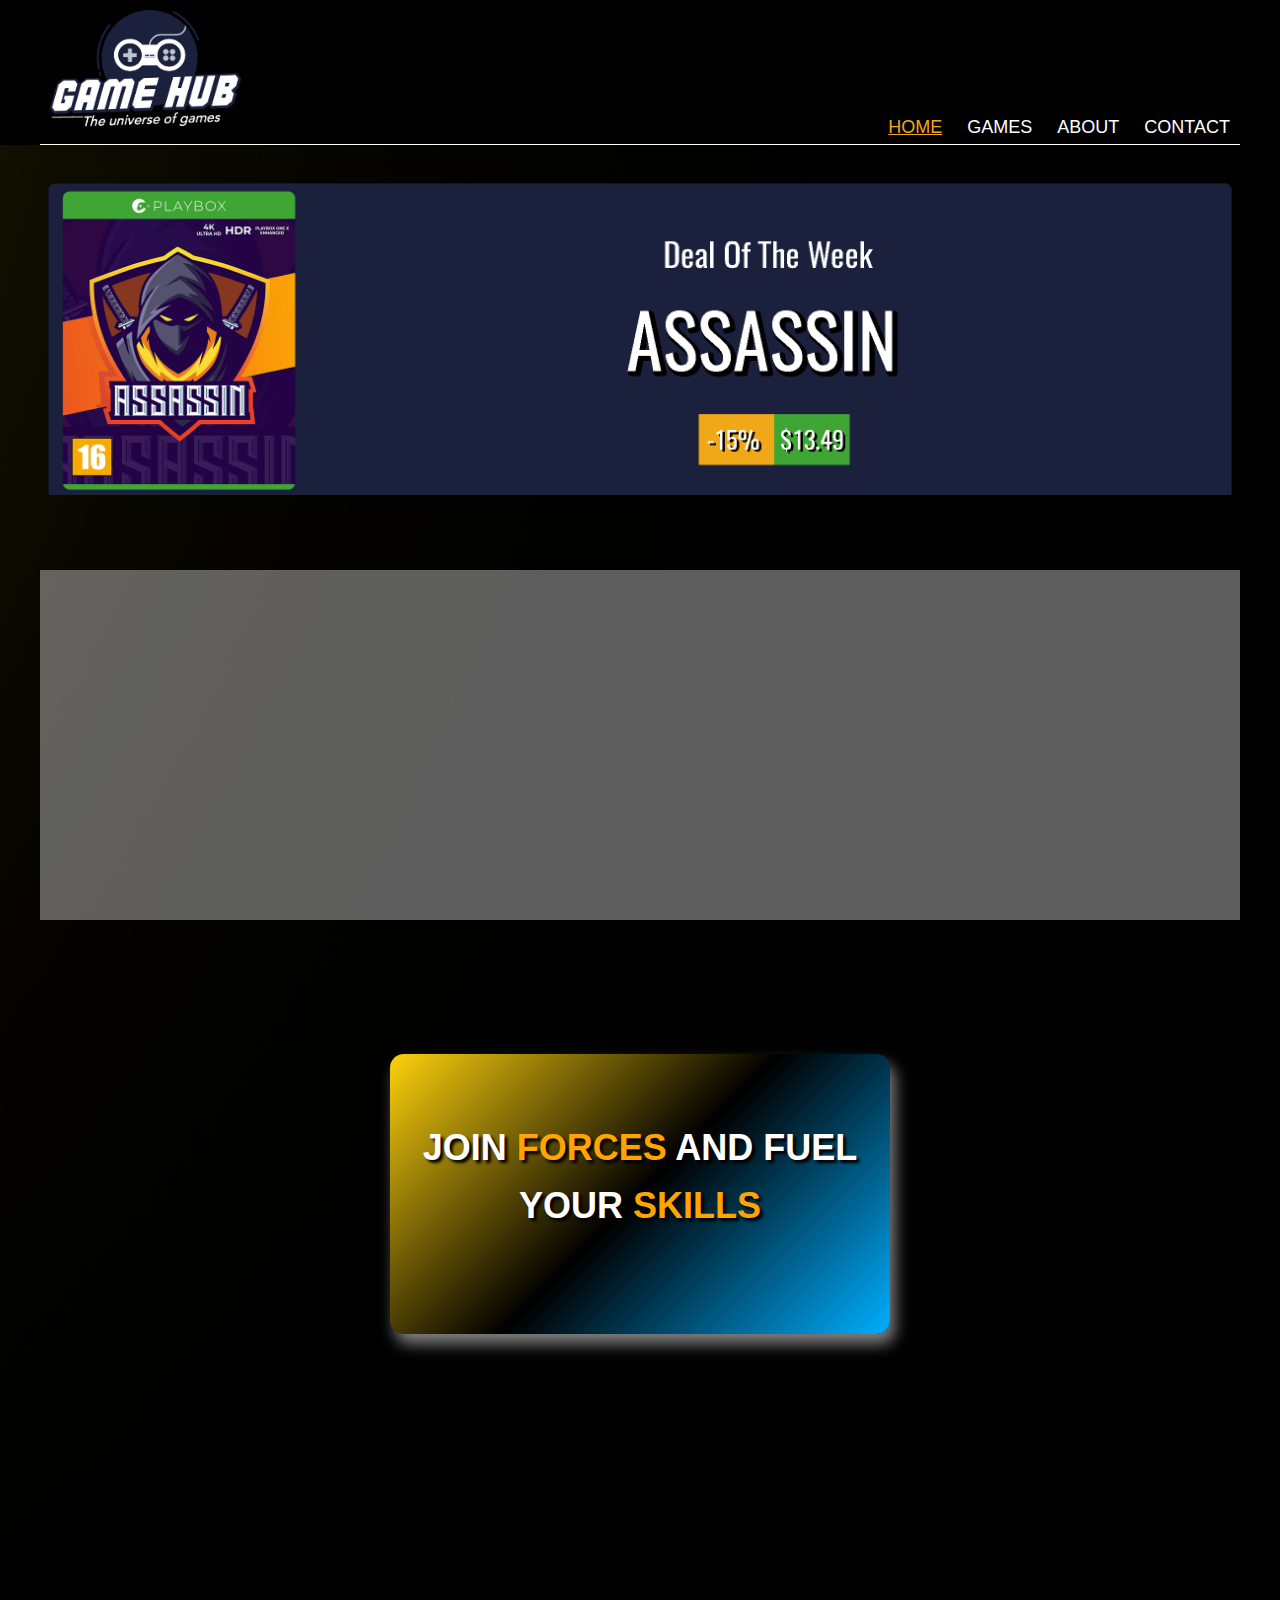
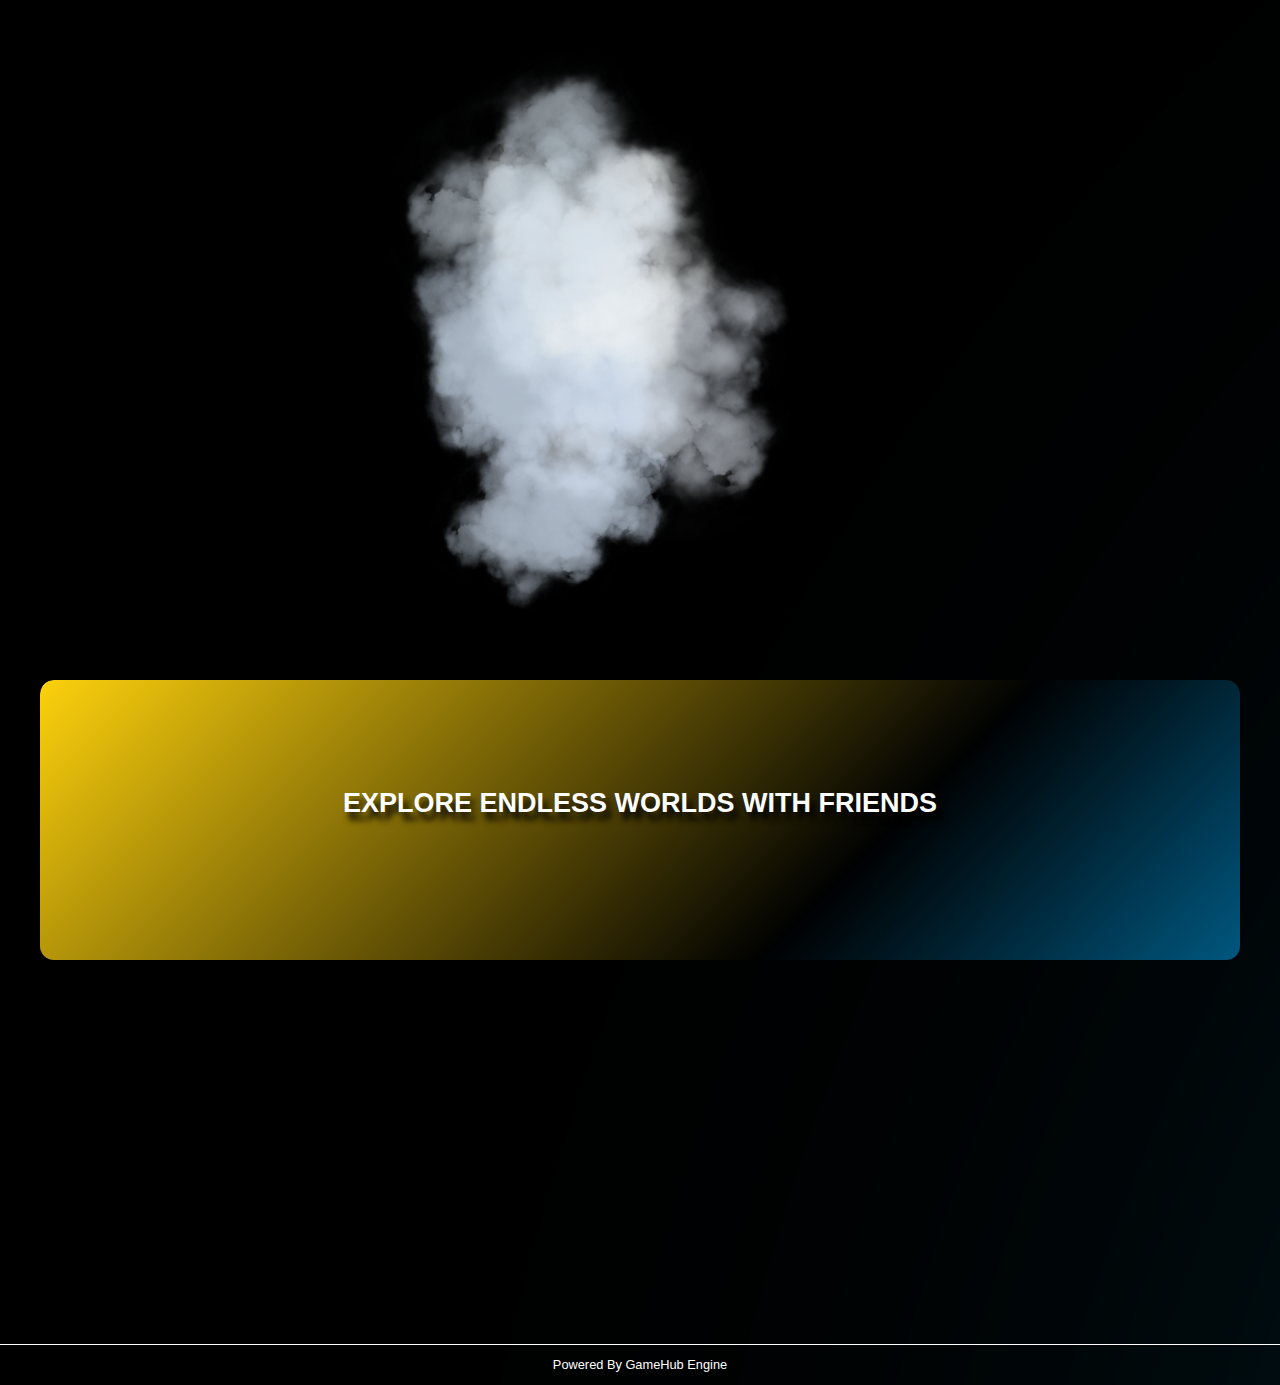
==== commit a0858626: "Api fix. Display on index (not finish)" ====
--- a/index.html
+++ b/index.html
@@ -19,7 +19,7 @@
   <link href="https://fonts.cdnfonts.com/css/helvetica-neue-55" rel="stylesheet">
   <!--HOTJAR CODE-->
   <!-- Hotjar Tracking Code for https://guileless-travesseiro-d051a0.netlify.app -->
-<script>
+<!-- <script>
   (function(h,o,t,j,a,r){
       h.hj=h.hj||function(){(h.hj.q=h.hj.q||[]).push(arguments)};
       h._hjSettings={hjid:3852595,hjsv:6};
@@ -28,8 +28,8 @@
       r.src=t+h._hjSettings.hjid+j+h._hjSettings.hjsv;
       a.appendChild(r);
   })(window,document,'https://static.hotjar.com/c/hotjar-','.js?sv=');
-</script>
-  <script src="/js/index.js"></script>
+</script> -->
+  <script src="/js/index.js" type="module"></script>
   <script src="/js/onlineplayers.js" defer></script>
 </head>
 <body>
@@ -88,7 +88,8 @@
       <div class="games-btn">
       </div>
     </div>
-      <div class="game-catalogue" id="game-catalogue"></div>
+      <div class="game-catalogue-1" id="game-catalogue"></div>
+      <!-- <div class="test-catalogue"></div> -->
 
       
 
--- a/css/styles.css
+++ b/css/styles.css
@@ -291,6 +291,13 @@
     padding-top: 50px;
     gap: 90px;
     color: white;
+}
+
+.game-catalogue-1{
+    width: 100%;
+    height: 350px;
+    background: rgba(255, 255, 255, 0.37) ;
+
 }
 
 .ping-pong {  
@@ -1214,23 +1221,27 @@
 .some-icons{
     display: flex;
     flex-direction: row;
+    width: 200px;
+    justify-content: space-between;
+ 
+   
     padding: 5px;
     
 }
 
 .facebook{
-    width: 3%;
+    width: 35px;
     margin: 5px;
     
 }
 
 .instagram{
-    width: 3%;
+    width: 35px;
     margin: 5px;
 }
 
 .twitter{
-    width: 3%;
+    width: 35px;
     margin: 5px;
 }
 
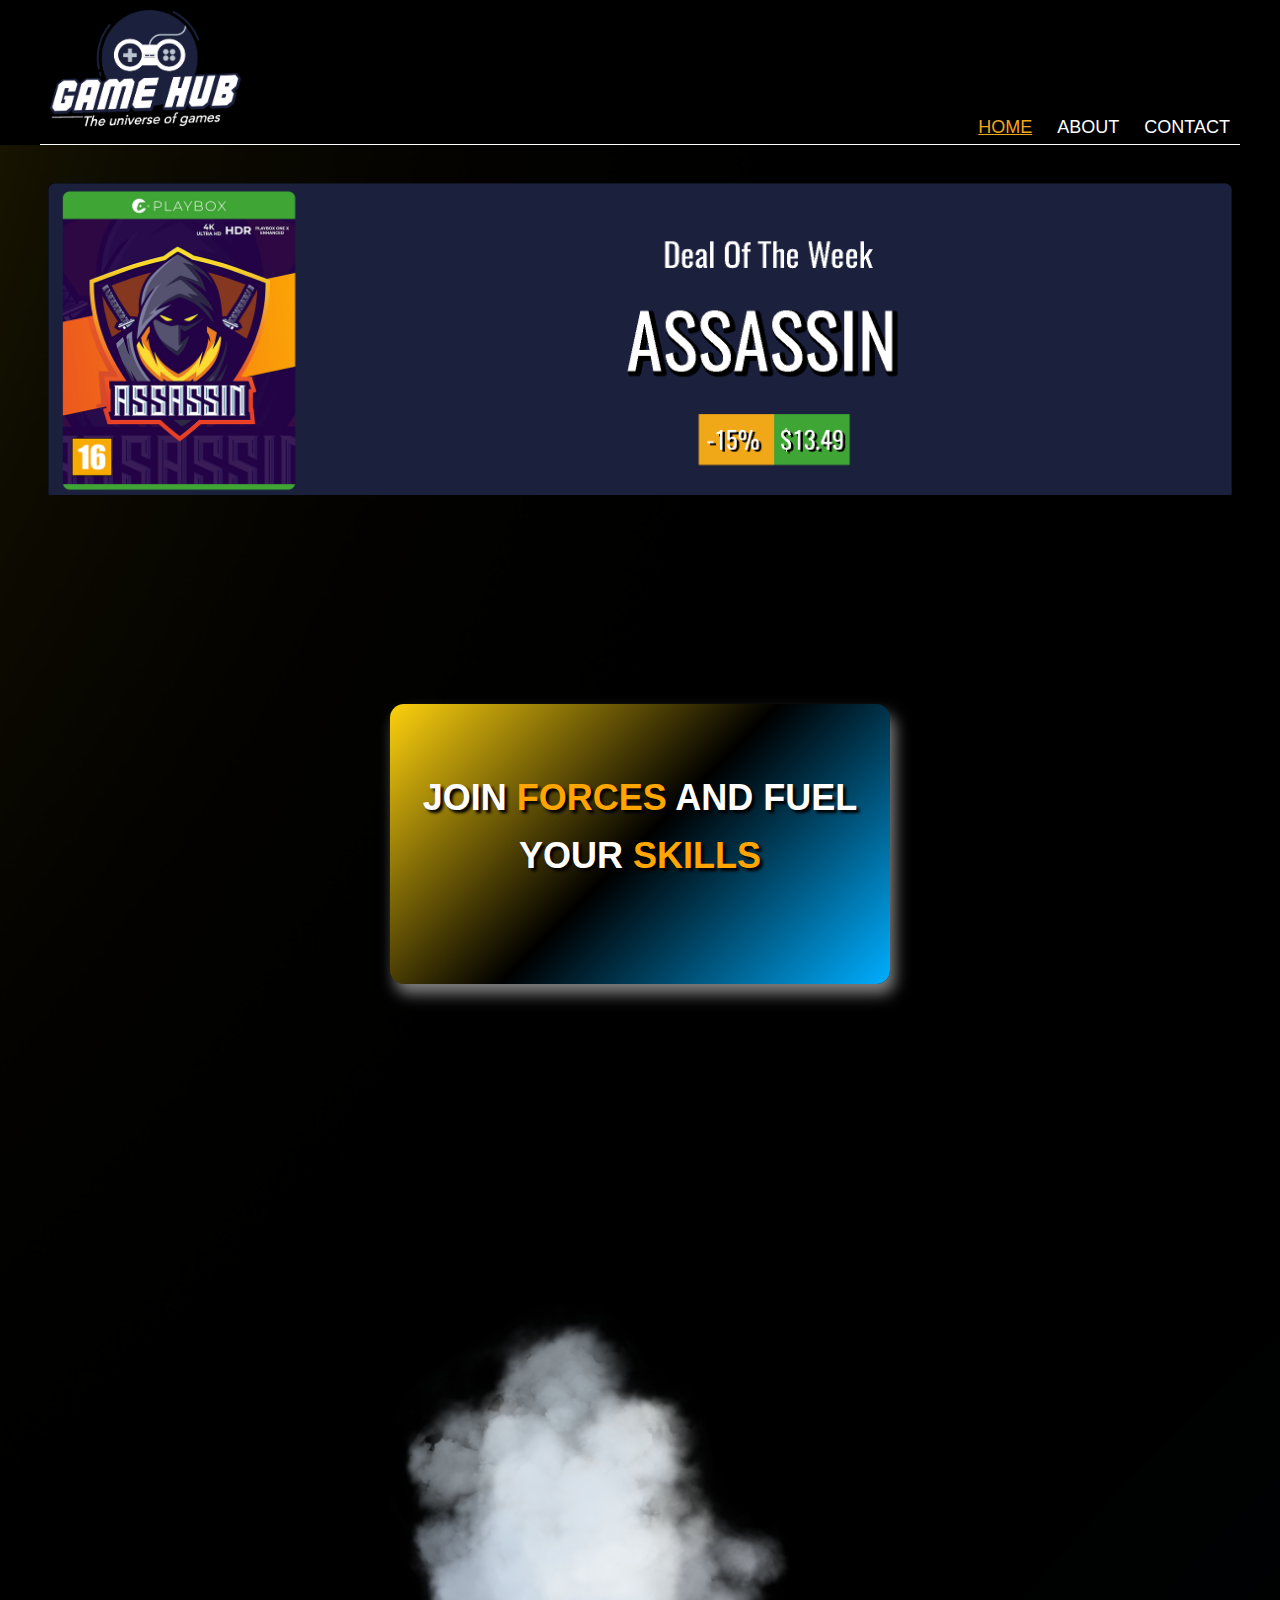
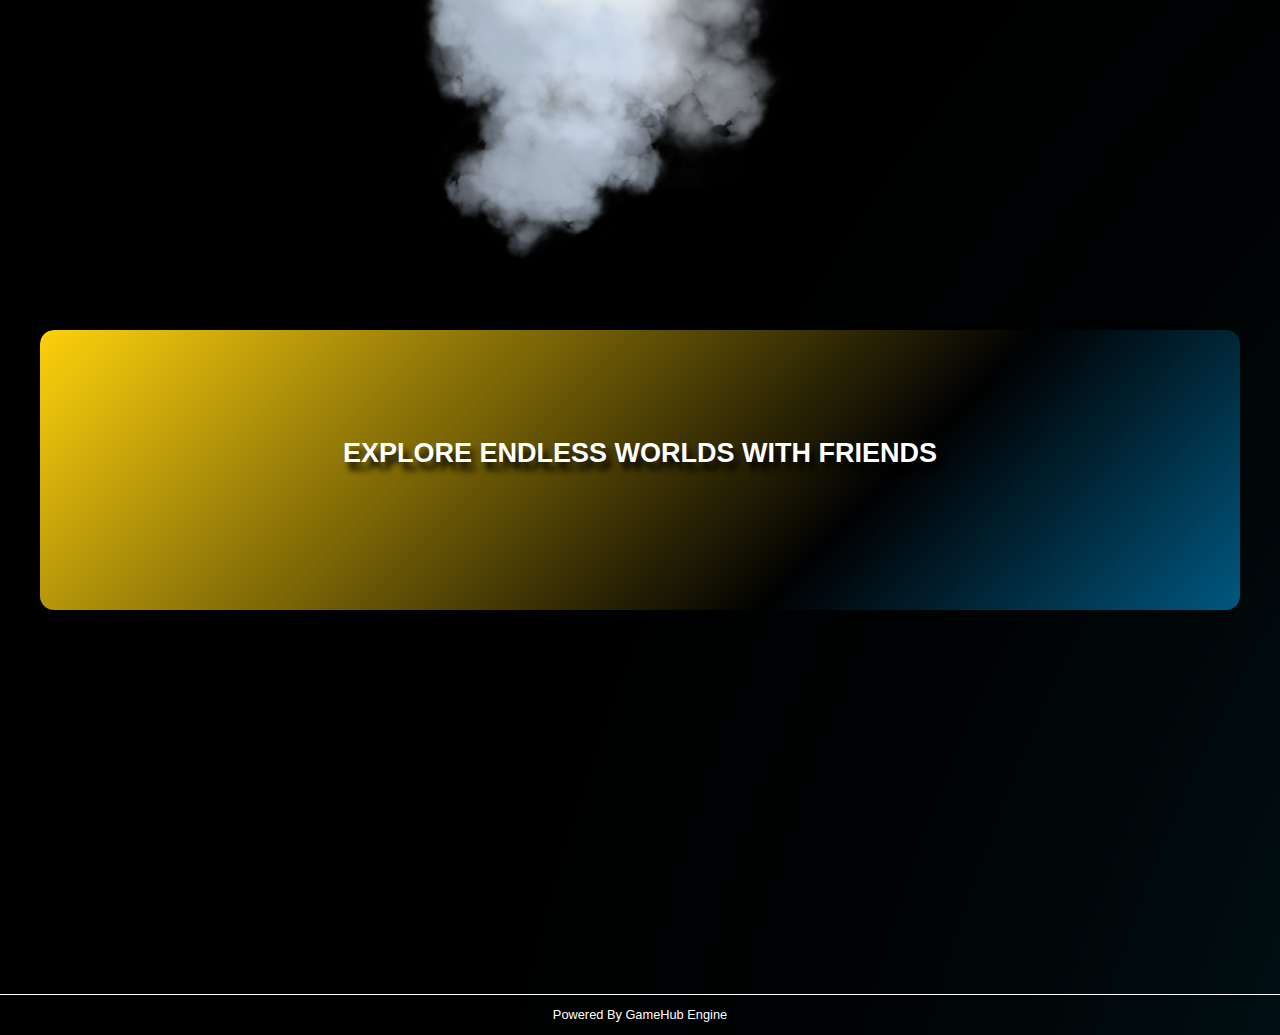
==== commit ef1d9b23: "Displayed games from api" ====
--- a/index.html
+++ b/index.html
@@ -17,18 +17,6 @@
   <link rel="preconnect" href="https://fonts.gstatic.com" crossorigin>
   <!--<link href="https://fonts.googleapis.com/css2?family=Work+Sans:wght@400;700;900&display=swap" rel="stylesheet">-->
   <link href="https://fonts.cdnfonts.com/css/helvetica-neue-55" rel="stylesheet">
-  <!--HOTJAR CODE-->
-  <!-- Hotjar Tracking Code for https://guileless-travesseiro-d051a0.netlify.app -->
-<!-- <script>
-  (function(h,o,t,j,a,r){
-      h.hj=h.hj||function(){(h.hj.q=h.hj.q||[]).push(arguments)};
-      h._hjSettings={hjid:3852595,hjsv:6};
-      a=o.getElementsByTagName('head')[0];
-      r=o.createElement('script');r.async=1;
-      r.src=t+h._hjSettings.hjid+j+h._hjSettings.hjsv;
-      a.appendChild(r);
-  })(window,document,'https://static.hotjar.com/c/hotjar-','.js?sv=');
-</script> -->
   <script src="/js/index.js" type="module"></script>
   <script src="/js/onlineplayers.js" defer></script>
 </head>
@@ -39,8 +27,7 @@
         <img id="app-header-logo" src="/images/GameHub_Logo_white_text.png" alt="Business logo of gamehub">
       </a>
       <!--Because of not having a functional shoppingcart I commented this section out. I want to keep it for later-->
-        
-      <!-- <div class="shopping-cart-frame">
+        <!-- <div class="shopping-cart-frame">
         <a class="clickable-cart" href="checkout01.html">
           <img id="cart-orange" src="images/Ikoner/cart-outline-orange.png" alt="orange image of shopping cart">
           <img id="cart-white" src="images/Ikoner/cart-outline.png" alt="white image of shopping cart">
@@ -49,7 +36,6 @@
   <nav class="desktop-nav">
         <ul>
           <li><a href="index.html" class="nav-item active">Home</a></li>
-          <li><a href="games.html" class="nav-item">Games</a></li>
           <li><a href="about.html" class="nav-item">About</a></li>
           <li><a href="contact.html" class="nav-item">Contact</a></li>
         </ul>
@@ -60,14 +46,12 @@
     <nav class="mobile-buttons">
       <ul class="mobile-ul">
         <li class="nav-item-mobile active-mobile"><a href="index.html">HOME</a></li>
-        <li class="nav-item-mobile"><a href="games.html">GAMES</a></li>
         <li class="nav-item-mobile"><a href="about.html">ABOUT</a></li>
         <li class="nav-item-mobile"><a href="contact.html">CONTACT</a></li>
       </ul>
     </nav>
   </div>
-
-  <main class="main-view">
+<main class="main-view">
     <div class="loadingSpinner" id="loadingIndicator"></div>
       <div class="slider-frame">
         <div class="slide-images">
@@ -89,10 +73,6 @@
       </div>
     </div>
       <div class="game-catalogue-1" id="game-catalogue"></div>
-      <!-- <div class="test-catalogue"></div> -->
-
-      
-
       <div class="popup-container" id="openPopup">
         <div class="popup-window">
           <img class="controller-window" src="/images/controller.png">
@@ -102,54 +82,28 @@
           <button class="close-popup-btn" type="button" onclick="closePopup()">Close</button>
         </div>
       </div>
-
-      <div class="small-index-card-main-container">
-
-        <!-- <a class="index-card-2-link" href=""> -->
+        <div class="small-index-card-main-container">
+          <!-- <a class="index-card-2-link" href=""> -->
           <div id="onlineplayersOnclick" id="openPopup"  onclick="openPopup()"class="index-card-container-small-2">
-            
-            
-          
-          <div class="gradient-text-container-small" id="openPopup">
+            <div class="gradient-text-container-small" id="openPopup">
             <h1 class="gradient-text-skills">JOIN <span class="forces-indexcard-text">FORCES</span> AND FUEL<br> YOUR <span class="skills-indexcard-text">SKILLS</span></h1>
-            
+            </div>
+              <div class="card-background-small"></div>
           </div>
-          <div class="card-background-small"></div>
-          
-        </div>
-
-        <img class="smoke-1" src="/images/pssmoke.png" alt="smoke">
-
-        
-
+      <img class="smoke-1" src="/images/pssmoke.png" alt="smoke">
         <div class="index-card-container-small-1">
-
-          
-
-          <!-- <div class="gradient-text-container-small">
+         <!-- <div class="gradient-text-container-small">
             <h3 class="gradient-text-small"></h3>
           </div>
           <div class="card-background-small"></div> -->
-
         </div>
-
-        
-
-        
-
-      </div>
+        </div>
       <div class="index-card-container">
         <div class="gradient-text-container">
           <h2 class="gradient-text">EXPLORE ENDLESS WORLDS WITH FRIENDS </h2>
         </div>
         <div class="card-background"></div>
     </div>
-
-   <!--  <h2 class="motivation-landing">EXPLORE ENDLESS WORLDS. FUEL YOUR PASSION</h2>
-    <div class="landing-container"> <a href="/landingpage.html"><button type="button" class="enter-index">ENTER</button></a>
-        <img class="smoke-1" src="/images/pssmoke.png" alt="smoke">
-    </div> -->
-
   </main>
   <p class="footer-text">Powered By GameHub Engine</p>
 </body>
--- a/css/styles.css
+++ b/css/styles.css
@@ -294,12 +294,22 @@
 }
 
 .game-catalogue-1{
-    width: 100%;
-    height: 350px;
-    background: rgba(255, 255, 255, 0.37) ;
-
-}
-
+   display: grid; 
+   grid-template-columns: 1fr 1fr 1fr;
+   color: rgb(255, 255, 255);
+   flex-wrap: wrap;
+   display: flex;
+   gap: 100px;
+   
+}
+
+.game-catalogue-1-2:hover{
+    filter:sepia(70%);
+    transform: scale(1.05);
+    cursor: pointer;
+    transition-timing-function:ease-in;
+    transition-duration: 0.2s;
+}
 .ping-pong {  
     background-image: url(/images/games/GameHub_covers.jpg);  /*JS API*/
 }
@@ -451,6 +461,10 @@
 
 @media screen and (max-width: 800px) {
 
+    .game-catalogue-1{
+        justify-content: center;
+    }
+
     .maps{
         width: 90%;
         justify-content: center;
@@ -490,14 +504,6 @@
     .index-card-container{
         margin-top: 50%;
     }
-
-   /*  .index-card-container-small-2:hover{
-        transform: none;
-        box-shadow: none;
-        grid: none;
-        margin: 0;
-        padding: 0; 
-       } */
 
     .index-card-container-small-2{
         font-size: x-small;
@@ -534,9 +540,12 @@
 
     .mobile-navbar{
         visibility: visible;
-        margin-top: -240px;
+        margin-top: -20%;
         display:flex;
         justify-content: space-around;
+        padding: 0;
+        margin: 0;
+        margin-left: 75%;
 
     }
 
@@ -600,8 +609,9 @@
     }
 
     #app-header-logo {
-        max-width: flex;
-    }
+         max-width: 800px;
+         margin-left: 50%; 
+         }
 
     #app-header {
         font-size: 0.5em;
